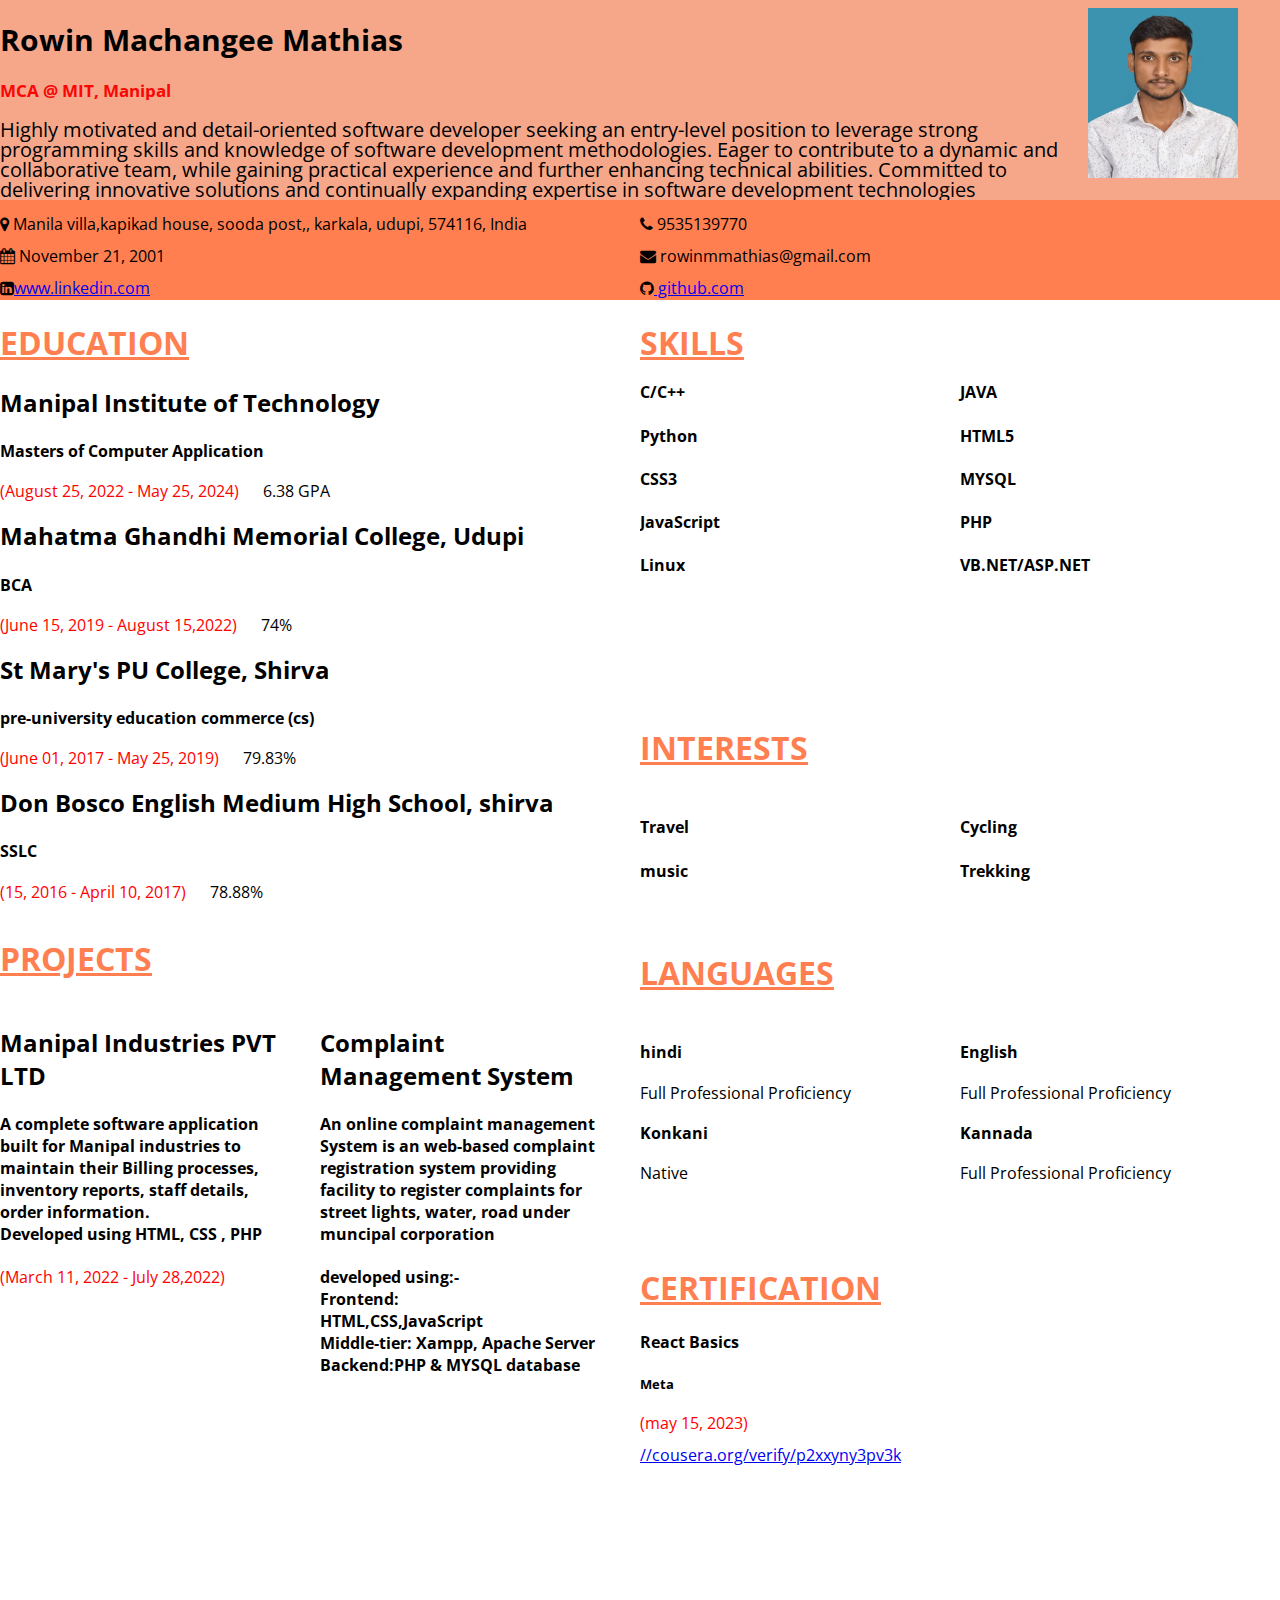
==== index.html @ 7142b4f3 "Add files via upload" ====
<!DOCTYPE html>
<html lang="en">
<head>
    <style>
       

</style>


        
    </style>
    <meta charset="UTF-8">
    <meta http-equiv="X-UA-Compatible" content="IE=edge">
    <meta name="viewport" content="width=device-width, initial-scale=1.0">
    <link rel="stylesheet" href="resume.css" type="text/css">
    <link rel="stylesheet" href="https://cdnjs.cloudflare.com/ajax/libs/font-awesome/4.7.0/css/font-awesome.min.css">
    <link href="https://fonts.googleapis.com/icon?family=Material+Icons" rel="stylesheet">
    <link href="https://fonts.googleapis.com/css2?family=Open+Sans&display=swap" rel="stylesheet">
    <title>Resume</title>
</head>
<body>
    <div class="container">
        <div style="line-height: 1;" class="top">
            <div class="name">
          <h2>Rowin Machangee Mathias<br><h5><spam style="color: rgb(249, 6, 6);"> MCA @ MIT, Manipal</spam></h5></h2>
        </div>
          <div class="para">
          
              <p>  Highly motivated and detail-oriented software developer seeking an entry-level position
                   to leverage strong programming skills and knowledge of software development
                   methodologies. Eager to contribute to a dynamic and collaborative team, while gaining
                   practical experience and further enhancing technical abilities. Committed to delivering
                   innovative solutions and continually expanding expertise in software development
                   technologies
              </p>
            </div>
              <div class="photo">
               <img src="photo.jpeg" alt="photo"width="150" height="170" > 
               
            </div>
        </div>
        
        <div class="middle">
            <div class="ml">
               <p> <i class="fa fa-map-marker"></i> Manila villa,kapikad house, sooda post,, karkala, udupi, 574116, India</p>
               <p> <i class="fa fa-calendar"></i> November 21, 2001</p>
               <p> <i class="fa fa-linkedin-square"></i><a href="https://www.linkedin.com/in/rowin-machangee-mathias-928735225">www.linkedin.com</a></p>

            </div>

            <div class="mr">
                
                <p> <i class="fa fa-phone"></i> 9535139770</p>
                <p> <i class="fa fa-envelope"></i> rowinmmathias@gmail.com</p>
                <p> <i class="fa fa-github"></i><a href="https://github.com/rowin21"> github.com</a></p>
            </div>

        </div>
        <div class="leftt">
            <div class="education">
            <h1><span style="color: coral;"><u>EDUCATION</u></span></h1>

            <h2> Manipal Institute of Technology</h2>
            <h4> Masters of Computer Application</h4>
            <p><span style="color: red;">(August 25, 2022 - May 25, 2024)</span>&ensp;&emsp;6.38 GPA</p>

            <h2>Mahatma Ghandhi Memorial College, Udupi</h2>
            <h4>BCA</h4>
            <p><span style="color: red;">(June 15, 2019 - August 15,2022)</span>&ensp;&emsp;74%</p>
            <p></p>

            <h2>St Mary's PU College, Shirva</h2>
            <h4>pre-university education commerce (cs)</h4>
            <p><span style="color: red;">(June 01, 2017 - May 25, 2019)</span>&ensp;&emsp;79.83%</p>

            <h2>Don Bosco English Medium High School, shirva</h2>
            <h4>SSLC</h4>
            <p><span style="color: red;"> (15, 2016 - April 10, 2017)</span>&ensp;&emsp;78.88%</p>
         
            </div>


            <div class="project">
            <h1><span style="color: coral;"><u> PROJECTS</u></span></h1>
             <div class="pl">
                <h2>Manipal Industries PVT LTD</h2>
                <p><h4>A complete software application built for Manipal industries to
                    maintain their Billing processes, <br>inventory reports, staff details, order information.<br>
                Developed using HTML, CSS , PHP </h4>
                <span style="color: red;">(March 11, 2022 - July 28,2022) </span></p>
                
            </div> 
              <div class="pr"> 

            <h2>Complaint Management System</h2>
            <h4>An online complaint management System is an web-based complaint registration system
                providing facility to register complaints for street lights, water, road under muncipal corporation</h4>
                <h4>developed using:-<br>
                    Frontend:<br>
                    HTML,CSS,JavaScript<br>
                    Middle-tier: Xampp, Apache Server <br>
                    Backend:PHP & MYSQL database</h4> 
                </div> 
            </div>

        

        </div>
        <div class="right">
            <div class="skill">
            <h1><span style="color: coral;"><u>SKILLS</u></span></h1>
                <div class="lef">
                    <h4>C/C++</h4>
                    <h4>Python</h4>
                    <h4>CSS3</h4>
                    <h4>JavaScript</h4>
                    <h4>Linux</h4>
                 </div>
                 <div class="rig">
                    <h4>JAVA</h4>
                    <h4>HTML5</h4>
                    <h4>MYSQL</h4>
                    <h4>PHP</h4>
                    <h4>VB.NET/ASP.NET</h4>
                 </div> 
                </div>

             <div class="interest">    
            <p style="height: 18%;"><h1><span style="color: coral;"><u>INTERESTS</u></span></h1></p>
                <div class="li">
                    <h4>Travel</h4>
                    <h4>music</h4>
                </div>
                <div class="rr">
                    <h4>Cycling</h4>
                    <h4>Trekking</h4>
                </div>
            </div>


            <div class="language">
           <p style="height: 5%;"> <h1><span style="color: coral;"><u>LANGUAGES</u></span></h1></p>
            <div class="ll">
                <h4>English</h4>
                <p>Full Professional Proficiency</p>
                <h4>Kannada</h4>
                <p>Full Professional Proficiency</p>
            </div> 
            <div class="rl">
                <h4>hindi</h4>
                <p>Full Professional Proficiency</p>
                <h4>Konkani</h4>
                <p>Native</p>
            </div> 
        </div>

            <div class="certificate">
            <p style="height:16% ;"><h1><span style="color: coral;"><u>CERTIFICATION</u></span></h1></p>
            <h4>React Basics</h4>
            <h5>Meta</h5>
            <p><span style="color: red;">(may 15, 2023)</span></p>
            <p> <a href="https://coursera.org/verify/P2XXYNY3PV3K">//cousera.org/verify/p2xxyny3pv3k</a></p>
            </div>
        </div>
    </div>   
</body>
</html>
---- resume.css ----
p
         {
             line-height: 1;
         }

.para 
{
    position: absolute;
    background-color:  rgb(246, 167, 138);
    top: 50%;
     left: 0%;
     width: 83%;
}
body {
  font-family: 'Open Sans', sans-serif;
}


 .container 
{
    height: auto;
}
.top
{
    font-size: 20px;
    position: absolute;
    top:0%;
    left:0%;
    width: 100%;
    height: 200px;
    background-color: rgb(246, 167, 138);
}

  .middle
{
    position: absolute;
    top: 200px;
    left: 0%;
    width: 100%;
    height: 200px;
    overflow:none;
    background-color: rgb(218, 60, 186);

}
.ml 
{
    position: absolute;
    top:0%;
    left: 0%;
    width: 50%;
    height: 100%;
    background-color:coral;
}
.mr 
{
    position: absolute;
    top:0%;
    left: 50%;
    width: 50%;
    height: 100%;
    background-color:coral; 
}
.leftt
{
    top:300px;
    left:0%;
    position: absolute;
    width: 50%;
    height: 170%;
    background-color:white;
    overflow: hidden;
   

}
.right
{
    top: 300px;
    left: 50%;
    position: absolute;
    width: 50%;
    height: 150%;
    background-color: white;
    overflow: hidden;
    
}
.skill 
{
  position: absolute;
  background-color: white;
  width:100%;
  height:auto;
}
.lef
{
    top:60px;
    left:0%;
    width:50%;
    position: absolute;
    background-color: white;

}
.rig
{
    top:60px;
    left:50%;
    width:50%;
    position:absolute;
    background-color: white;

}
.interest 
{
  position: absolute;
  top:45vh;
  background-color:white;
  width: 100%;
  height: auto;
}
.li
{
  position: absolute;
    background-color: white;
    top:10vh;
    left:0%;
    width:50%;
    height: auto;
   

}
.rr 
{
    background-color: white;
    top:10vh;
    left: 50%;
    width: 50%;
    height: auto;
    position: absolute;

}
.language 
{
  background-color:white;
  position: absolute;
  width:100%;
  top:70vh
}
.rl
{
    background-color: white;
    top:10vh;
    left:0%;
    width:50%;
    position:absolute;
  
    
}
.ll 
{   background-color: white;
    top:10vh;
    left:50%;
    width:50%;
    position:absolute;


}
.project 
{
    position: absolute;
    background-color: white;
    width: 100%;
    height: 65vh;

}
  .pl 
{
    position: absolute;
    background-color:white;
    height: auto;
    width: 45%;
    left: 0%;
    top:10vh;
} 
 .pr
{
    position: absolute;
    background-color: white;
    height: auto;
    width: 45%;
    
    left:50%;
    top:10vh; 
}      

.name
{
    position: absolute;
    top: 0%;
    left: 0%;
    

}
.photo
{
    position: absolute;
    background-color:  rgb(246, 167, 138);
    top:4%; 
    left:85% ;
    width: 50px ;
    height: 30px;;
}  
.certificate
{
  position: absolute;
  background-color: white;
  width: 100%;
  top:105vh;
}

@media screen and (max-width: 700px)
{
  body
  {
    background-color:rgb(246, 167, 138) ;
  }
  .container
  {
    height: auto;
    background-color:rgb(246, 167, 138) ;
  }
  .top{
    width: 100%;
    height: auto;
    position: absolute;
    background-color: rgb(150, 98, 33);
  }
  .photo
  {
  
    top: 10vh;
    left: 35%;
    
  
  }
  .para 
  {
    top: 35vh;
    width: 100%;
    height: auto;
  }
  .middle
  {
    top:63vh;
    width: 100%;
    height: 130px;
    background-color: aquamarine;
    overflow: none;
  }
  .leftt
  {

    top:82vh;
    width:100%;
  }
  .right
  {
    top: 235vh;
    left: 0%;
    width: 100%;
  }

}
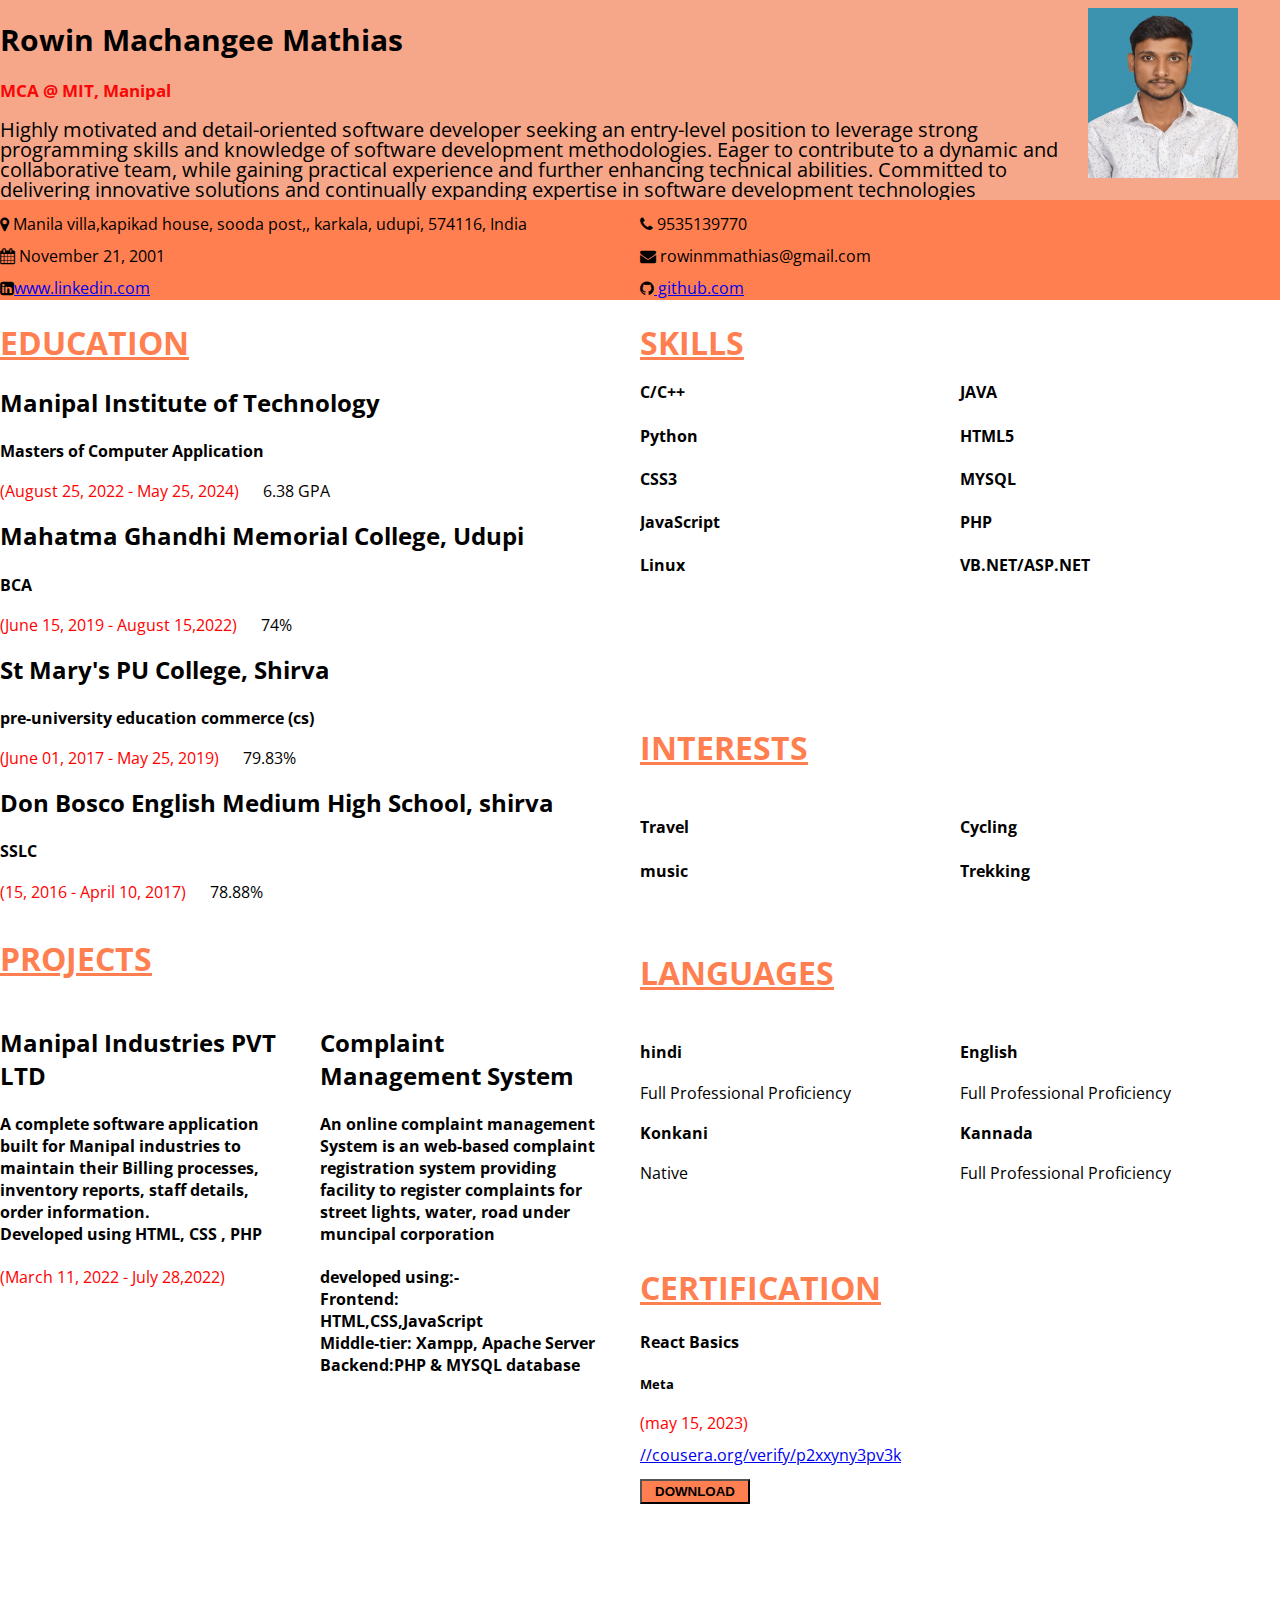
==== commit e8d0b9bd: "Add files via upload" ====
--- a/index.html
+++ b/index.html
@@ -16,10 +16,13 @@
     <link rel="stylesheet" href="https://cdnjs.cloudflare.com/ajax/libs/font-awesome/4.7.0/css/font-awesome.min.css">
     <link href="https://fonts.googleapis.com/icon?family=Material+Icons" rel="stylesheet">
     <link href="https://fonts.googleapis.com/css2?family=Open+Sans&display=swap" rel="stylesheet">
+    
+    
     <title>Resume</title>
 </head>
 <body>
-    <div class="container">
+    
+    <div class="container" id="con">
         <div style="line-height: 1;" class="top">
             <div class="name">
           <h2>Rowin Machangee Mathias<br><h5><spam style="color: rgb(249, 6, 6);"> MCA @ MIT, Manipal</spam></h5></h2>
@@ -160,8 +163,39 @@
             <h5>Meta</h5>
             <p><span style="color: red;">(may 15, 2023)</span></p>
             <p> <a href="https://coursera.org/verify/P2XXYNY3PV3K">//cousera.org/verify/p2xxyny3pv3k</a></p>
-            </div>
-        </div>
-    </div>   
+
+            <button id="down_btn" style="background-color: coral;height: 25px;width: 110px;"><b>DOWNLOAD</b></button>
+            <script>
+
+                down_btn=document.getElementById("down_btn");
+                down_btn.addEventListener("click", function() 
+                {
+                    const pdf_path = "index.pdf";
+            
+                    const xml = new XMLHttpRequest();
+            
+                    xml.responseType = "blob";
+            
+                    xml.onload = function() 
+                    {
+                        if (xml.status === 200) 
+                        {
+                            const url = URL.createObjectURL(xml.response);
+            
+                            const link = document.createElement("a");
+                            link.href = url;
+                            link.download = "Rowin Resume.pdf";
+                            link.click();
+                            URL.revokeObjectURL(url);
+                        }
+                    };
+                    xml.open("GET", pdf_path);
+            
+                    xml.send();
+            });
+            
+            </script>  
+        </div>  
+    </div>      
 </body>
 </html>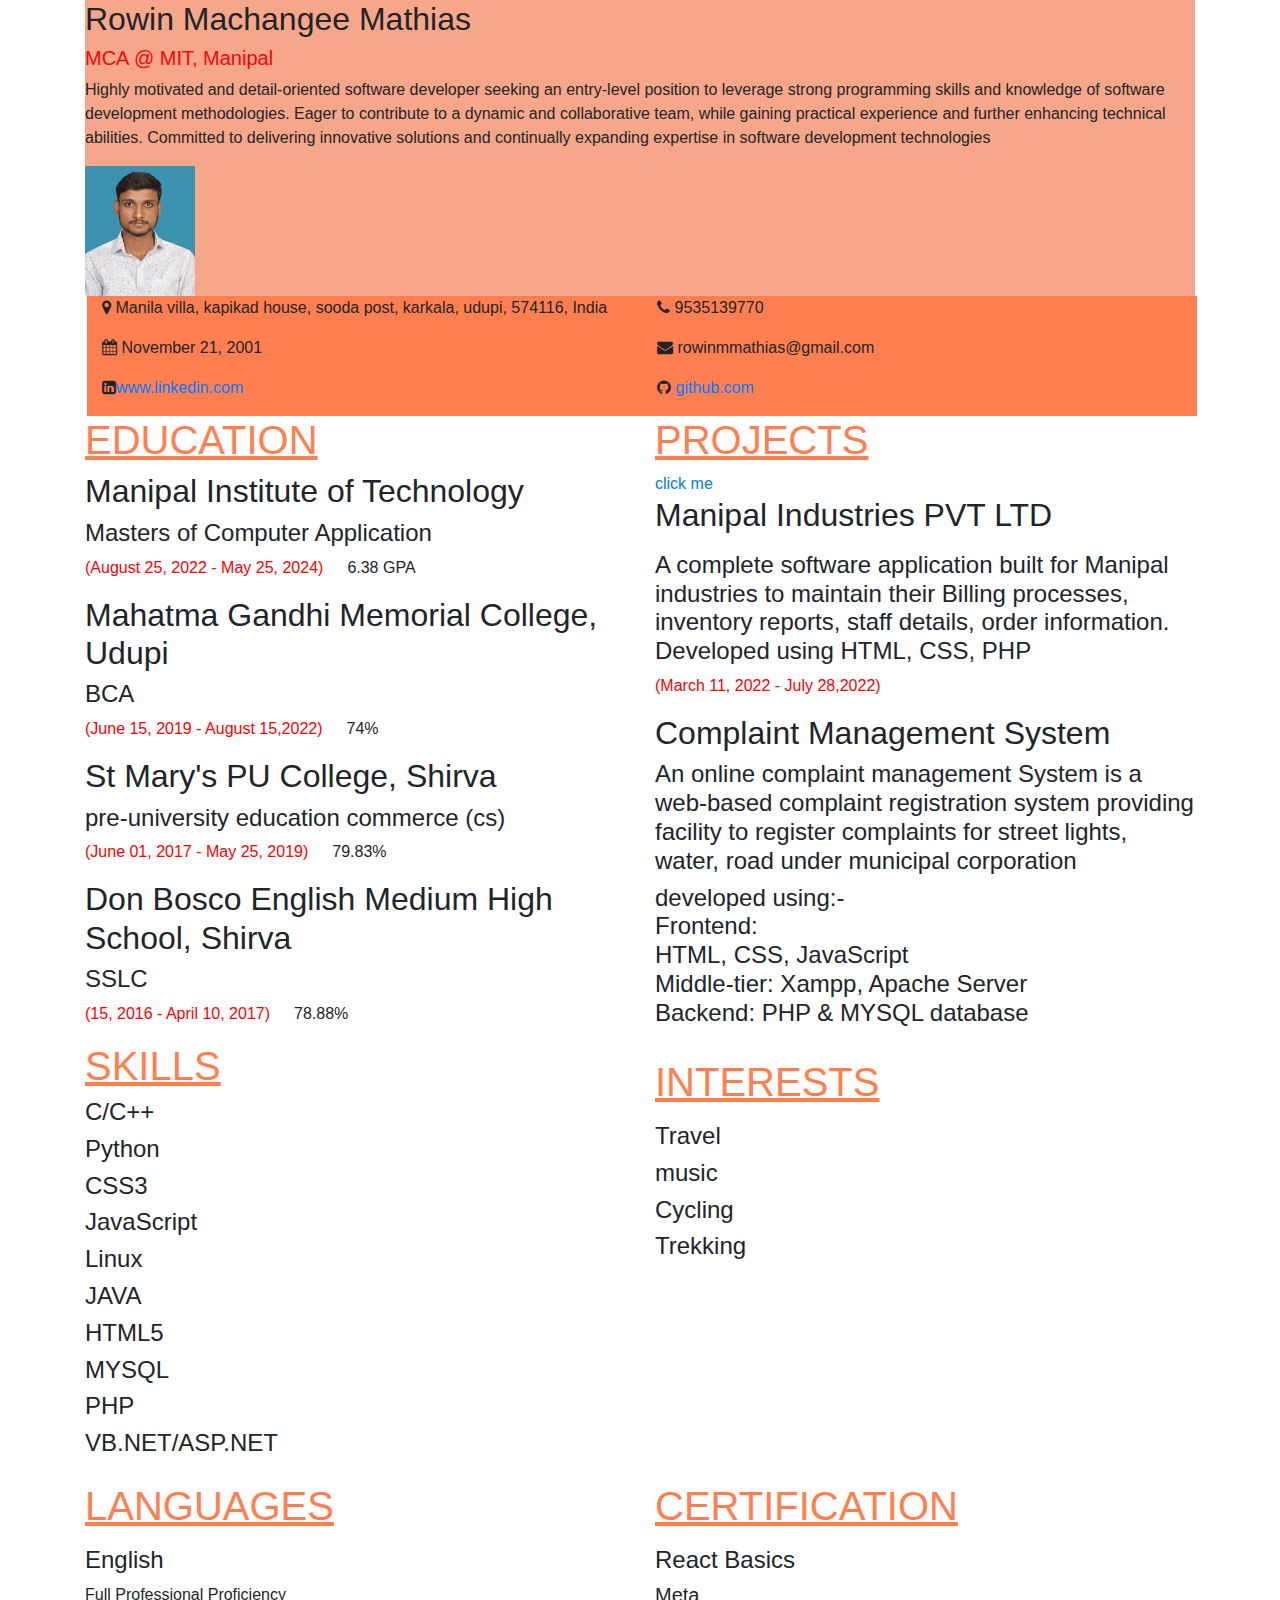
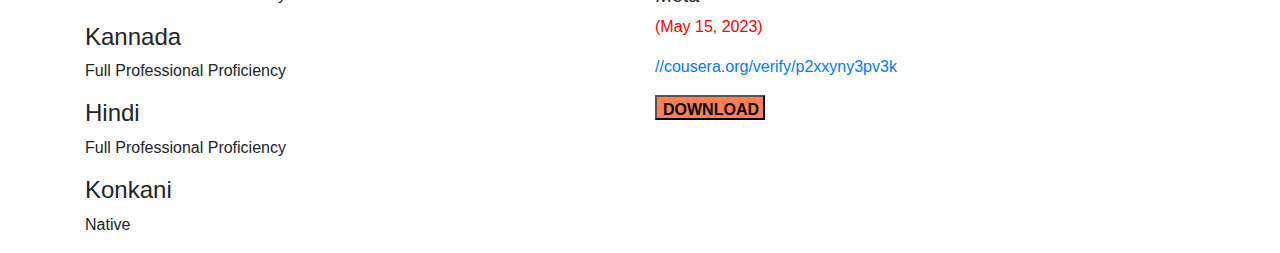
==== commit 10e493ef: "Add files via upload" ====
--- a/index.html
+++ b/index.html
@@ -1,201 +1,186 @@
 <!DOCTYPE html>
 <html lang="en">
 <head>
-    <style>
-       
-
-</style>
-
-
-        
-    </style>
     <meta charset="UTF-8">
     <meta http-equiv="X-UA-Compatible" content="IE=edge">
     <meta name="viewport" content="width=device-width, initial-scale=1.0">
-    <link rel="stylesheet" href="resume.css" type="text/css">
+    <!-- <link rel="stylesheet" href="resume.css" type="text/css">  -->
     <link rel="stylesheet" href="https://cdnjs.cloudflare.com/ajax/libs/font-awesome/4.7.0/css/font-awesome.min.css">
     <link href="https://fonts.googleapis.com/icon?family=Material+Icons" rel="stylesheet">
     <link href="https://fonts.googleapis.com/css2?family=Open+Sans&display=swap" rel="stylesheet">
-    
+    <link rel="stylesheet" href="https://stackpath.bootstrapcdn.com/bootstrap/4.3.1/css/bootstrap.min.css">
     
     <title>Resume</title>
 </head>
 <body>
-    
-    <div class="container" id="con">
-        <div style="line-height: 1;" class="top">
+    <div class="container" id="con" style="height: auto">
+      
+        <div style="background-color:rgb(246, 167, 138);" class="top" >
             <div class="name">
-          <h2>Rowin Machangee Mathias<br><h5><spam style="color: rgb(249, 6, 6);"> MCA @ MIT, Manipal</spam></h5></h2>
-        </div>
-          <div class="para">
-          
-              <p>  Highly motivated and detail-oriented software developer seeking an entry-level position
-                   to leverage strong programming skills and knowledge of software development
-                   methodologies. Eager to contribute to a dynamic and collaborative team, while gaining
-                   practical experience and further enhancing technical abilities. Committed to delivering
-                   innovative solutions and continually expanding expertise in software development
-                   technologies
-              </p>
+                <h2>Rowin Machangee Mathias<br><h5><span style="color: rgb(249, 6, 6);"> MCA @ MIT, Manipal</span></h5></h2>
             </div>
-              <div class="photo">
-               <img src="photo.jpeg" alt="photo"width="150" height="170" > 
-               
+            <div class="para" style="background-color:rgb(246, 167, 138);">
+                
+                <p >Highly motivated and detail-oriented software developer seeking an entry-level position
+                    to leverage strong programming skills and knowledge of software development
+                    methodologies. Eager to contribute to a dynamic and collaborative team, while gaining
+                    practical experience and further enhancing technical abilities. Committed to delivering
+                    innovative solutions and continually expanding expertise in software development
+                    technologies
+                </p>
+                
+            </div>
+            <div class="photo" >
+                <img src="photo.jpeg" alt="photo"width="110" height="130" >
+                
+
             </div>
         </div>
         
-        <div class="middle">
-            <div class="ml">
-               <p> <i class="fa fa-map-marker"></i> Manila villa,kapikad house, sooda post,, karkala, udupi, 574116, India</p>
-               <p> <i class="fa fa-calendar"></i> November 21, 2001</p>
-               <p> <i class="fa fa-linkedin-square"></i><a href="https://www.linkedin.com/in/rowin-machangee-mathias-928735225">www.linkedin.com</a></p>
-
-            </div>
-
-            <div class="mr">
-                
-                <p> <i class="fa fa-phone"></i> 9535139770</p>
-                <p> <i class="fa fa-envelope"></i> rowinmmathias@gmail.com</p>
-                <p> <i class="fa fa-github"></i><a href="https://github.com/rowin21"> github.com</a></p>
-            </div>
-
-        </div>
-        <div class="leftt">
-            <div class="education">
-            <h1><span style="color: coral;"><u>EDUCATION</u></span></h1>
-
-            <h2> Manipal Institute of Technology</h2>
-            <h4> Masters of Computer Application</h4>
-            <p><span style="color: red;">(August 25, 2022 - May 25, 2024)</span>&ensp;&emsp;6.38 GPA</p>
-
-            <h2>Mahatma Ghandhi Memorial College, Udupi</h2>
-            <h4>BCA</h4>
-            <p><span style="color: red;">(June 15, 2019 - August 15,2022)</span>&ensp;&emsp;74%</p>
-            <p></p>
-
-            <h2>St Mary's PU College, Shirva</h2>
-            <h4>pre-university education commerce (cs)</h4>
-            <p><span style="color: red;">(June 01, 2017 - May 25, 2019)</span>&ensp;&emsp;79.83%</p>
-
-            <h2>Don Bosco English Medium High School, shirva</h2>
-            <h4>SSLC</h4>
-            <p><span style="color: red;"> (15, 2016 - April 10, 2017)</span>&ensp;&emsp;78.88%</p>
-         
-            </div>
-
-
-            <div class="project">
-            <h1><span style="color: coral;"><u> PROJECTS</u></span></h1>
-             <div class="pl">
-                <h2>Manipal Industries PVT LTD</h2>
-                <p><h4>A complete software application built for Manipal industries to
-                    maintain their Billing processes, <br>inventory reports, staff details, order information.<br>
-                Developed using HTML, CSS , PHP </h4>
-                <span style="color: red;">(March 11, 2022 - July 28,2022) </span></p>
-                
-            </div> 
-              <div class="pr"> 
-
-            <h2>Complaint Management System</h2>
-            <h4>An online complaint management System is an web-based complaint registration system
-                providing facility to register complaints for street lights, water, road under muncipal corporation</h4>
-                <h4>developed using:-<br>
-                    Frontend:<br>
-                    HTML,CSS,JavaScript<br>
-                    Middle-tier: Xampp, Apache Server <br>
-                    Backend:PHP & MYSQL database</h4> 
-                </div> 
-            </div>
-
-        
-
-        </div>
-        <div class="right">
-            <div class="skill">
-            <h1><span style="color: coral;"><u>SKILLS</u></span></h1>
-                <div class="lef">
-                    <h4>C/C++</h4>
-                    <h4>Python</h4>
-                    <h4>CSS3</h4>
-                    <h4>JavaScript</h4>
-                    <h4>Linux</h4>
-                 </div>
-                 <div class="rig">
-                    <h4>JAVA</h4>
-                    <h4>HTML5</h4>
-                    <h4>MYSQL</h4>
-                    <h4>PHP</h4>
-                    <h4>VB.NET/ASP.NET</h4>
-                 </div> 
-                </div>
-
-             <div class="interest">    
-            <p style="height: 18%;"><h1><span style="color: coral;"><u>INTERESTS</u></span></h1></p>
-                <div class="li">
-                    <h4>Travel</h4>
-                    <h4>music</h4>
-                </div>
-                <div class="rr">
-                    <h4>Cycling</h4>
-                    <h4>Trekking</h4>
+        <div class="row middle" style="background-color:coral;position: relative;left:1.9vh;width: 100%;">
+            <div class="col-md-6">
+                <div class="ml">
+                    <p><i class="fa fa-map-marker"></i> Manila villa, kapikad house, sooda post, karkala, udupi, 574116, India</p>
+                    <p><i class="fa fa-calendar"></i> November 21, 2001</p>
+                    <p><i class="fa fa-linkedin-square"></i><a href="https://www.linkedin.com/in/rowin-machangee-mathias-928735225">www.linkedin.com</a></p>
                 </div>
             </div>
-
-
-            <div class="language">
-           <p style="height: 5%;"> <h1><span style="color: coral;"><u>LANGUAGES</u></span></h1></p>
-            <div class="ll">
-                <h4>English</h4>
-                <p>Full Professional Proficiency</p>
-                <h4>Kannada</h4>
-                <p>Full Professional Proficiency</p>
-            </div> 
-            <div class="rl">
-                <h4>hindi</h4>
-                <p>Full Professional Proficiency</p>
-                <h4>Konkani</h4>
-                <p>Native</p>
-            </div> 
+            <div class="col-md-6">
+                <div class="mr">
+                    <p><i class="fa fa-phone"></i> 9535139770</p>
+                    <p><i class="fa fa-envelope"></i> rowinmmathias@gmail.com</p>
+                    <p><i class="fa fa-github"></i><a href="https://github.com/rowin21"> github.com</a></p>
+                </div>
+            </div>
         </div>
-
-            <div class="certificate">
-            <p style="height:16% ;"><h1><span style="color: coral;"><u>CERTIFICATION</u></span></h1></p>
-            <h4>React Basics</h4>
-            <h5>Meta</h5>
-            <p><span style="color: red;">(may 15, 2023)</span></p>
-            <p> <a href="https://coursera.org/verify/P2XXYNY3PV3K">//cousera.org/verify/p2xxyny3pv3k</a></p>
-
-            <button id="down_btn" style="background-color: coral;height: 25px;width: 110px;"><b>DOWNLOAD</b></button>
-            <script>
-
-                down_btn=document.getElementById("down_btn");
-                down_btn.addEventListener("click", function() 
-                {
-                    const pdf_path = "index.pdf";
-            
-                    const xml = new XMLHttpRequest();
-            
-                    xml.responseType = "blob";
-            
-                    xml.onload = function() 
-                    {
-                        if (xml.status === 200) 
-                        {
-                            const url = URL.createObjectURL(xml.response);
-            
-                            const link = document.createElement("a");
-                            link.href = url;
-                            link.download = "Rowin Resume.pdf";
-                            link.click();
-                            URL.revokeObjectURL(url);
-                        }
-                    };
-                    xml.open("GET", pdf_path);
-            
-                    xml.send();
-            });
-            
-            </script>  
-        </div>  
-    </div>      
+        
+        <div class="row">
+            <div class="col-md-6">
+                <div class="education">
+                    <h1><span style="color: coral;"><u>EDUCATION</u></span></h1>
+                    <h2>Manipal Institute of Technology</h2>
+                    <h4>Masters of Computer Application</h4>
+                    <p><span style="color: red;">(August 25, 2022 - May 25, 2024)</span>&ensp;&emsp;6.38 GPA</p>
+                    <h2>Mahatma Gandhi Memorial College, Udupi</h2>
+                    <h4>BCA</h4>
+                    <p><span style="color: red;">(June 15, 2019 - August 15,2022)</span>&ensp;&emsp;74%</p>
+                    <p></p>
+                    <h2>St Mary's PU College, Shirva</h2>
+                    <h4>pre-university education commerce (cs)</h4>
+                    <p><span style="color: red;">(June 01, 2017 - May 25, 2019)</span>&ensp;&emsp;79.83%</p>
+                    <h2>Don Bosco English Medium High School, Shirva</h2>
+                    <h4>SSLC</h4>
+                    <p><span style="color: red;">(15, 2016 - April 10, 2017)</span>&ensp;&emsp;78.88%</p>
+                </div>
+            </div>
+            <div class="col-md-6">
+                <div class="project">
+                    <h1><span style="color: coral;"><u> PROJECTS</u></span></h1><span style="color: red;"><a href="player.html">click me</a></span>
+                    <div class="pl">
+                        <h2>Manipal Industries PVT LTD</h2>
+                        <p><h4>A complete software application built for Manipal industries to
+                            maintain their Billing processes, <br>inventory reports, staff details, order information.<br>
+                        Developed using HTML, CSS, PHP</h4>
+                        <span style="color: red;">(March 11, 2022 - July 28,2022) </span></p>
+                    </div>
+                    <div class="pr">
+                        <h2>Complaint Management System</h2>
+                        <h4>An online complaint management System is a web-based complaint registration system
+                            providing facility to register complaints for street lights, water, road under municipal corporation</h4>
+                        <h4>developed using:-<br>
+                            Frontend:<br>
+                            HTML, CSS, JavaScript<br>
+                            Middle-tier: Xampp, Apache Server <br>
+                            Backend: PHP & MYSQL database</h4>
+                    </div>
+                </div>
+            </div>
+        </div>
+        
+        <div class="row">
+            <div class="col-md-6">
+                <div class="skill">
+                    <h1><span style="color: coral;"><u>SKILLS</u></span></h1>
+                    <div class="lef">
+                        <h4>C/C++</h4>
+                        <h4>Python</h4>
+                        <h4>CSS3</h4>
+                        <h4>JavaScript</h4>
+                        <h4>Linux</h4>
+                    </div>
+                    <div class="rig">
+                        <h4>JAVA</h4>
+                        <h4>HTML5</h4>
+                        <h4>MYSQL</h4>
+                        <h4>PHP</h4>
+                        <h4>VB.NET/ASP.NET</h4>
+                    </div>
+                </div>
+            </div>
+            <div class="col-md-6">
+                <div class="interest">
+                    <p style="height: 18%;"><h1><span style="color: coral;"><u>INTERESTS</u></span></h1></p>
+                    <div class="li">
+                        <h4>Travel</h4>
+                        <h4>music</h4>
+                    </div>
+                    <div class="rr">
+                        <h4>Cycling</h4>
+                        <h4>Trekking</h4>
+                    </div>
+                </div>
+            </div>
+        </div>
+        
+        <div class="row">
+            <div class="col-md-6">
+                <div class="language">
+                    <p style="height: 5%;"><h1><span style="color: coral;"><u>LANGUAGES</u></span></h1></p>
+                    <div class="ll">
+                        <h4>English</h4>
+                        <p>Full Professional Proficiency</p>
+                        <h4>Kannada</h4>
+                        <p>Full Professional Proficiency</p>
+                    </div>
+                    <div class="rl">
+                        <h4>Hindi</h4>
+                        <p>Full Professional Proficiency</p>
+                        <h4>Konkani</h4>
+                        <p>Native</p>
+                    </div>
+                </div>
+            </div>
+            <div class="col-md-6">
+                <div class="certificate">
+                    <p style="height:16% ;"><h1><span style="color: coral;"><u>CERTIFICATION</u></span></h1></p>
+                    <h4>React Basics</h4>
+                    <h5>Meta</h5>
+                    <p><span style="color: red;">(May 15, 2023)</span></p>
+                    <p> <a href="https://coursera.org/verify/P2XXYNY3PV3K">//cousera.org/verify/p2xxyny3pv3k</a></p>
+                    <button id="down_btn" style="background-color: coral;height: 25px;width: 110px;"><b>DOWNLOAD</b></button>
+                    <script>
+                        down_btn = document.getElementById("down_btn");
+                        down_btn.addEventListener("click", function() {
+                            const pdf_path = "index.pdf";
+                            const xml = new XMLHttpRequest();
+                            xml.responseType = "blob";
+                            xml.onload = function() {
+                                if (xml.status === 200) {
+                                    const url = URL.createObjectURL(xml.response);
+                                    const link = document.createElement("a");
+                                    link.href = url;
+                                    link.download = "Rowin Resume.pdf";
+                                    link.click();
+                                    URL.revokeObjectURL(url);
+                                }
+                            };
+                            xml.open("GET", pdf_path);
+                            xml.send();
+                        });
+                    </script>
+                </div>
+            </div>
+        </div>
+    </div>
 </body>
-</html>+</html>
